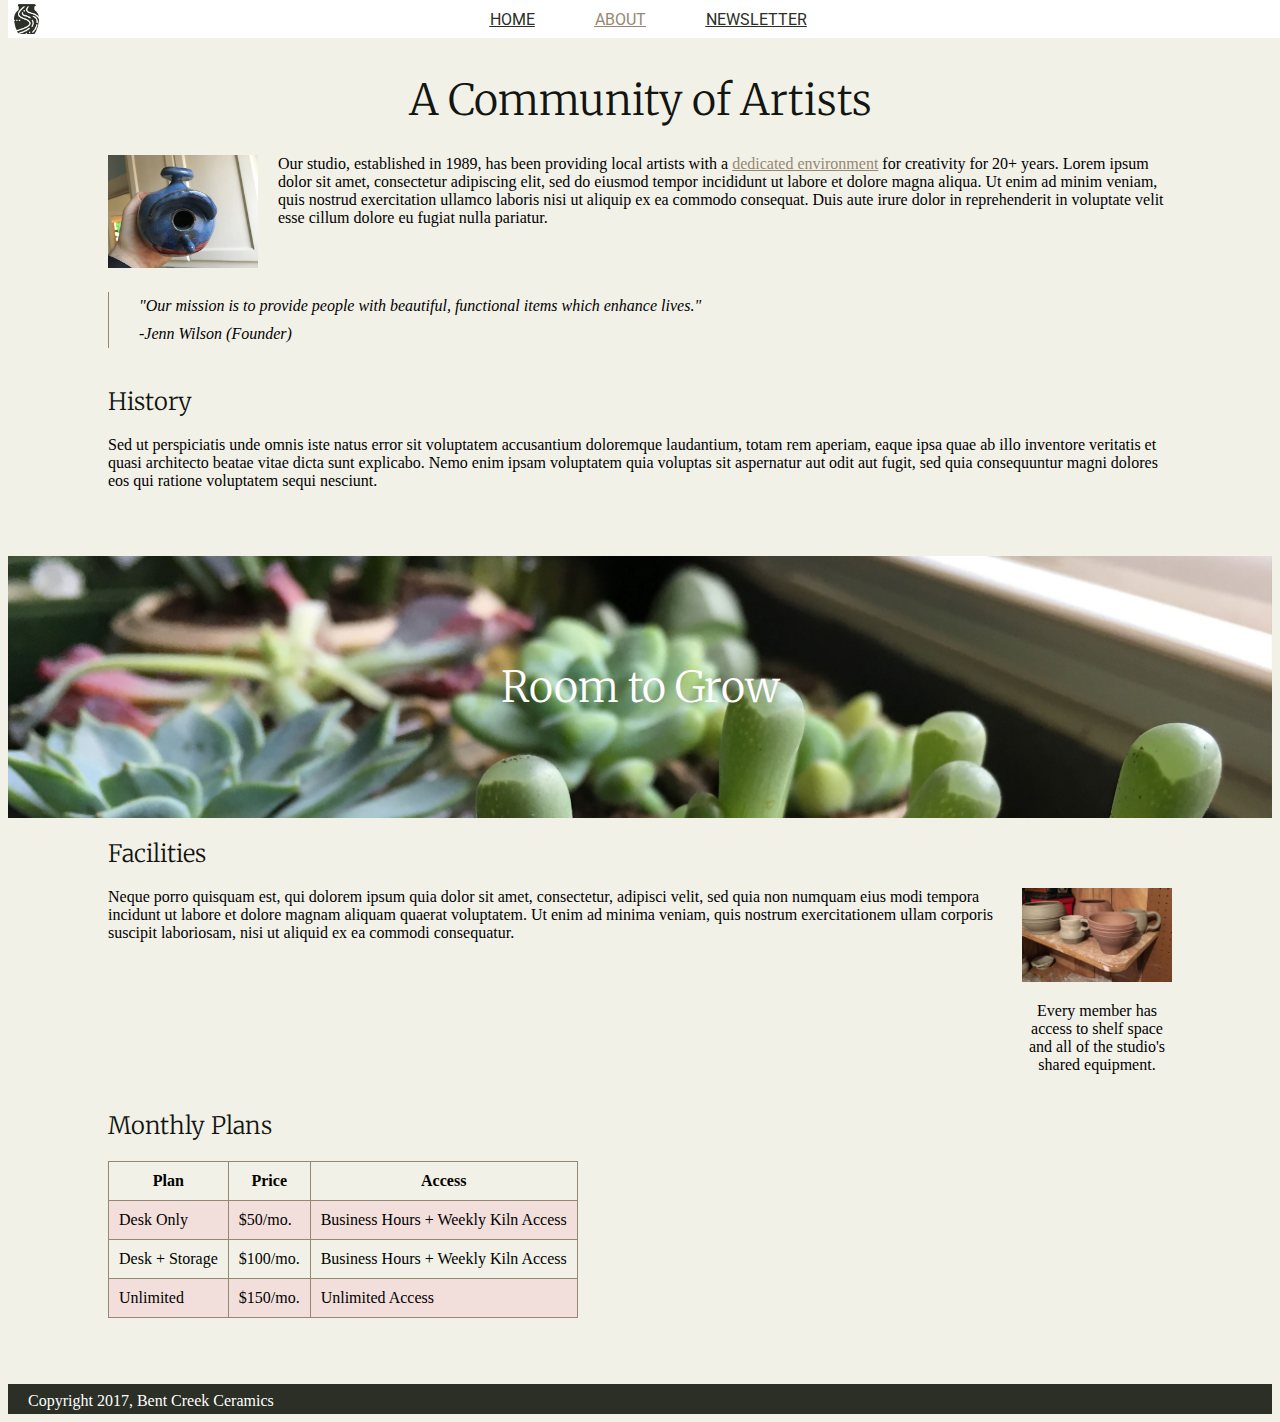
==== about.html @ e17114a6 "nav links colors working, but not logo" ====
<!DOCTYPE HTML>

<html>

  <head>

    <title>Bent Creek Ceramics - About</title>

    <link href="https://fonts.googleapis.com/css?family=Merriweather|Roboto" rel="stylesheet">
    <link href="meyers.css" rel="stylesheet">
    <link href="styles.css" rel="stylesheet">
    <meta charset="utf-8">
    <meta content="IE=edge,chrome=1" http-equiv="X-UA-Compatible">

  </head>

  <body>

    <header>

          <a href="./index.html"><img src="images/bent-creek-logo.png" id="logo"></a>
        <ul class="nav-container">
          <li class ="nav-button"><a href=./index.html>Home</a></li>
          <li class="nav-button" id="current-page"><a href="./about.html">About</a></li>
          <li class="nav-button"><a href="./newsletter.html">Newsletter</a></li>
        </ul>

    </header>


    <div id="wrapper">

    <br>
    <br>

    <div class="body-text-indent-wrapper">
      <h1>A Community of Artists</h1>

        <div class="left-image-w-description">
          <img src="./images/birdhouse.jpg">
        </div>

        <p>Our studio, established in 1989, has been providing local artists with a <a href="newsletter.html"> dedicated environment</a> for creativity for 20+ years. Lorem ipsum dolor sit amet, consectetur adipiscing elit, sed do eiusmod tempor incididunt ut labore et dolore magna aliqua. Ut enim ad minim veniam, quis nostrud exercitation ullamco laboris nisi ut aliquip ex ea commodo consequat. Duis aute irure dolor in reprehenderit in voluptate velit esse cillum dolore eu fugiat nulla pariatur.</p>

        <br>

          <blockquote>"Our mission is to provide people with beautiful, functional items which enhance lives."</blockquote>

          <blockquote>
          -Jenn Wilson (Founder)</blockquote>

        <br>

      <h2>History</h2>

        <p>Sed ut perspiciatis unde omnis iste natus error sit voluptatem accusantium doloremque laudantium, totam rem aperiam, eaque ipsa quae ab illo inventore veritatis et quasi architecto beatae vitae dicta sunt explicabo. Nemo enim ipsam voluptatem quia voluptas sit aspernatur aut odit aut fugit, sed quia consequuntur magni dolores eos qui ratione voluptatem sequi nesciunt.</p>

    </div>

      <div class="page-break-image">
        <h1 class="big-white-text"> Room to Grow</h1>
      </div>

    <div class="body-text-indent-wrapper">

      <h2>Facilities</h2>

        <div class="right-image-w-description">
          <img src="./images/background-1.jpg">
          <p>Every member has access to shelf space and all of the studio's shared equipment.</p>
        </div>

        <p>Neque porro quisquam est, qui dolorem ipsum quia dolor sit amet, consectetur, adipisci velit, sed quia non numquam eius modi tempora incidunt ut labore et dolore magnam aliquam quaerat voluptatem. Ut enim ad minima veniam, quis nostrum exercitationem ullam corporis suscipit laboriosam, nisi ut aliquid ex ea commodi consequatur.</p>

      <h2>Monthly Plans</h2>

        <table>
          <thead id="row0">
            <th>Plan</th>
            <th>Price</th>
            <th>Access</th>
          </thead>

          <tbody>
            <tr id="row1">
              <td>Desk Only</td>
              <td>$50/mo.</td>
              <td>Business Hours + Weekly Kiln Access</td>
            </tr>

            <tr id="row2">
              <td>Desk + Storage</td>
              <td>$100/mo.</td>
              <td>Business Hours + Weekly Kiln Access</td>
            </tr>

            <tr id="row3">
              <td>Unlimited</td>
              <td>$150/mo.</td>
              <td>Unlimited Access</td>
            </tr>
          </tbody>

        </table>

      </div>

      <footer>

        <p>Copyright 2017, Bent Creek Ceramics</p>

      </footer>

    </div>

  </body>

</html>
---- styles.css ----
/*

Background: #F2F1E8
Text: #131511
Inline Link: #968772
Inline Link (Hover): #967343
Navigation Background: #FFFFFF
Navigation Text: #2B2F26
Navigation Text (Hover): #CD5D67
Navigation Text (Active) #968772
Button Background: #968772
Button Background (Hover): #967343
Button Text: #F2F1E8
Button Text (Hover): #FFFFFF
Input Border Bottom: #968772
Input Border Bottom (Focus): #967343

font-family: 'Roboto', sans-serif;
font-family: 'Merriweather', sans-serif;

*/

/*General*/

#wrapper{
  width: 100%;
  margin: 0 auto;
}

h1, h2, h3 {
  font-family: 'Merriweather', serif;
  color: #131511;
}

body{
  background-color: #F2F1E8;
}

h1{
  font-size: 32pt;
  text-align: center;
  font-weight: lighter;
}

h2{
  font-size: 18pt;
  font-weight: 100;
  text-align: left;
  clear: both;
}

.title-area h2{
  text-align: center;
}

h3{
  font-size: 14pt;
  font-weight: 100;
}

a {
  color: #968772;
}

a:hover{
  color: #967343;
}

/*Header and Footer*/

header{
  height: 40px;
  background-color: #FFFFFF;
  z-index: 200;
  position: fixed;
  width: 100%;
  margin-top: -10px;
}

#logo{
  position: absolute;
  width: 25px;
  margin: 6px;
}

.nav-container{
  display: flex;
  flex-direction: row;
  justify-content: center;
  list-style: none;
  color: #131511;
  font-family: 'Roboto', sans-serif;
  text-transform: uppercase;
  text-decoration: underline;
  margin: 0px;
  padding: 0px;
}

.nav-button{
  margin: 12px 30px 0px 30px;

}

.nav-button a{
  color: #2B2F26;
}

.nav-button a:hover{
  color: #CD5D67;
}

#current-page a {
  color: #968772;
}

#current-page a:hover {
  color: #CD5D67;
}

footer{
  height: 30px;
  background-color: #2B2F26;

}

footer p{
  font: inherit;
  color: white;
  margin-left: 20px;
  padding-top: 8px;
}

/*Index Page Pictures Stuff*/

#top-row{
  display:flex;
  flex-wrap: nowrap; /*don't really need this*/
  flex-direction: row;
  justify-content: space-between;
  list-style: none;
  padding: 0px;
  height: 325px;
}

#bottom-row{
  display:flex;
  flex-wrap: nowrap; /*don't really need this*/
  flex-direction: row;
  justify-content: space-between;
  list-style: none;
  padding: 0px;
  height: 200px;
  margin-top: -15px;
}

#top-row .product-li{
  background-size: cover;
  margin: 5px;
}

#bottom-row .product-li{
  background-size: cover;
  margin: 5px;
}

#product1{
  flex-grow: 4;
  background: url(./images/product-1.jpg);
  background-position: center;
}
#product2{
  background: url(./images/product-2.jpg);
  flex-grow: 1;
  background-position: center;
}
#product3{
  background: url(./images/product-3.jpg);
  flex-grow: 1;
  background-position: center;
}

#product4{
  flex-grow: 1;
  background: url(./images/product-4.jpg);
  background-position: center;
}
#product5{
  background: url(./images/product-5.jpg);
  flex-grow: 1;
  background-position: center;
}
#product6{
  background: url(./images/product-6.jpg);
  flex-grow: 3;
  background-position: top;
}

#product7{
  background: url(./images/product-7.jpg);
  flex-grow: 1;
  background-position: center;
}

#top-row .content-box{
  background-color: #2B2F26;
  color: white;
  display: inline-block;
  padding: 10px;
  position: absolute;
  margin-top: 250px;
}

#bottom-row .content-box{
  background-color: #2B2F26;
  color: white;
  display: inline-block;
  padding: 10px;
  position: absolute;
  margin-top: 140px;
}


/* Newsletter */

#newsletter-bg img{
  height: 100%;
  width: 100%;
  z-index: 50;
}

input[type="submit"]{
  background-color: #1fabe5;
  color: white;
  font: inherit;
  text-align: center;
  text-transform: uppercase;
  padding: 15px 20px 15px 20px;
  border-radius: 6px;
  width: auto;
  height: auto;
  border: none;
}

form{
  margin: 13%;
  background-color: white;
  width: 74%;
  z-index: 100;
  position: absolute;
  margin-top: -55%;
}

#form-intro-text-container{
  text-align: center;
  margin-top: 5%;
}

#nameInput{
  border: none;
  font-family: 'Merriweather', sans-serif;
  font-size: .7em;
  width: 100%;
}

#emailInput {
  border: none;
  font-family: 'Merriweather', sans-serif;
  font-size: .7em;
  width: 100%;
}

.form-wrapper{
  width: 80%;
  margin: 2% 0 2% 10%;
  border-bottom: 1px solid lightgray;
}

#submit_container{
  text-align: center;
}

#signupButton{
  background-color: #968772;
  border-radius: 2px;
  color: #F2F1E8;
  padding: 2% 4% 2% 4%;
  margin:2%;
  font-size: .7em;
  text-transform: none;
}

#signupButton:hover{
  background-color: #967343;
  color: #FFFFFF
}

  /*About Page*/

.page-break-image{
  width: 100%;
  height: 50%;
  padding: 75px 0px 75px 0px;
  background-image: url("./images/background-3.jpg");
  background-size: cover;
  background-position: fixed;
}

.big-white-text{
  color: white;
}

.left-image-w-description{
  width: 150px;
  margin: 0px 20px 20px 0px;
  float: left;
}

.left-image-w-description img{
  width: 150px;
}

blockquote{
  clear: both;
  margin: 0px 0px 0px 0px;
  padding: 5px 0px 5px 0px;
  border-left: 1px solid #968772;
  padding-left: 30px;
  font-style: italic;
}

.right-image-w-description{
  width: 150px;
  margin: 0px 0px 20px 20px;
  float: right;
  text-align: center;
}

.right-image-w-description img{
  width: 150px;
}

table, thead, th, td{
  border-collapse: collapse;
  border: 1px solid #968772;
  padding: 10px 10px 10px 10px;

}

.body-text-indent-wrapper{
  padding: 0px 100px 50px 100px;
}

#row1, #row3{
  background-color: #F2DFDC;
}

/*table{
  width: 100%;
}*/

/*thead{
  background: #1fabe5;
  color: white;

}*/
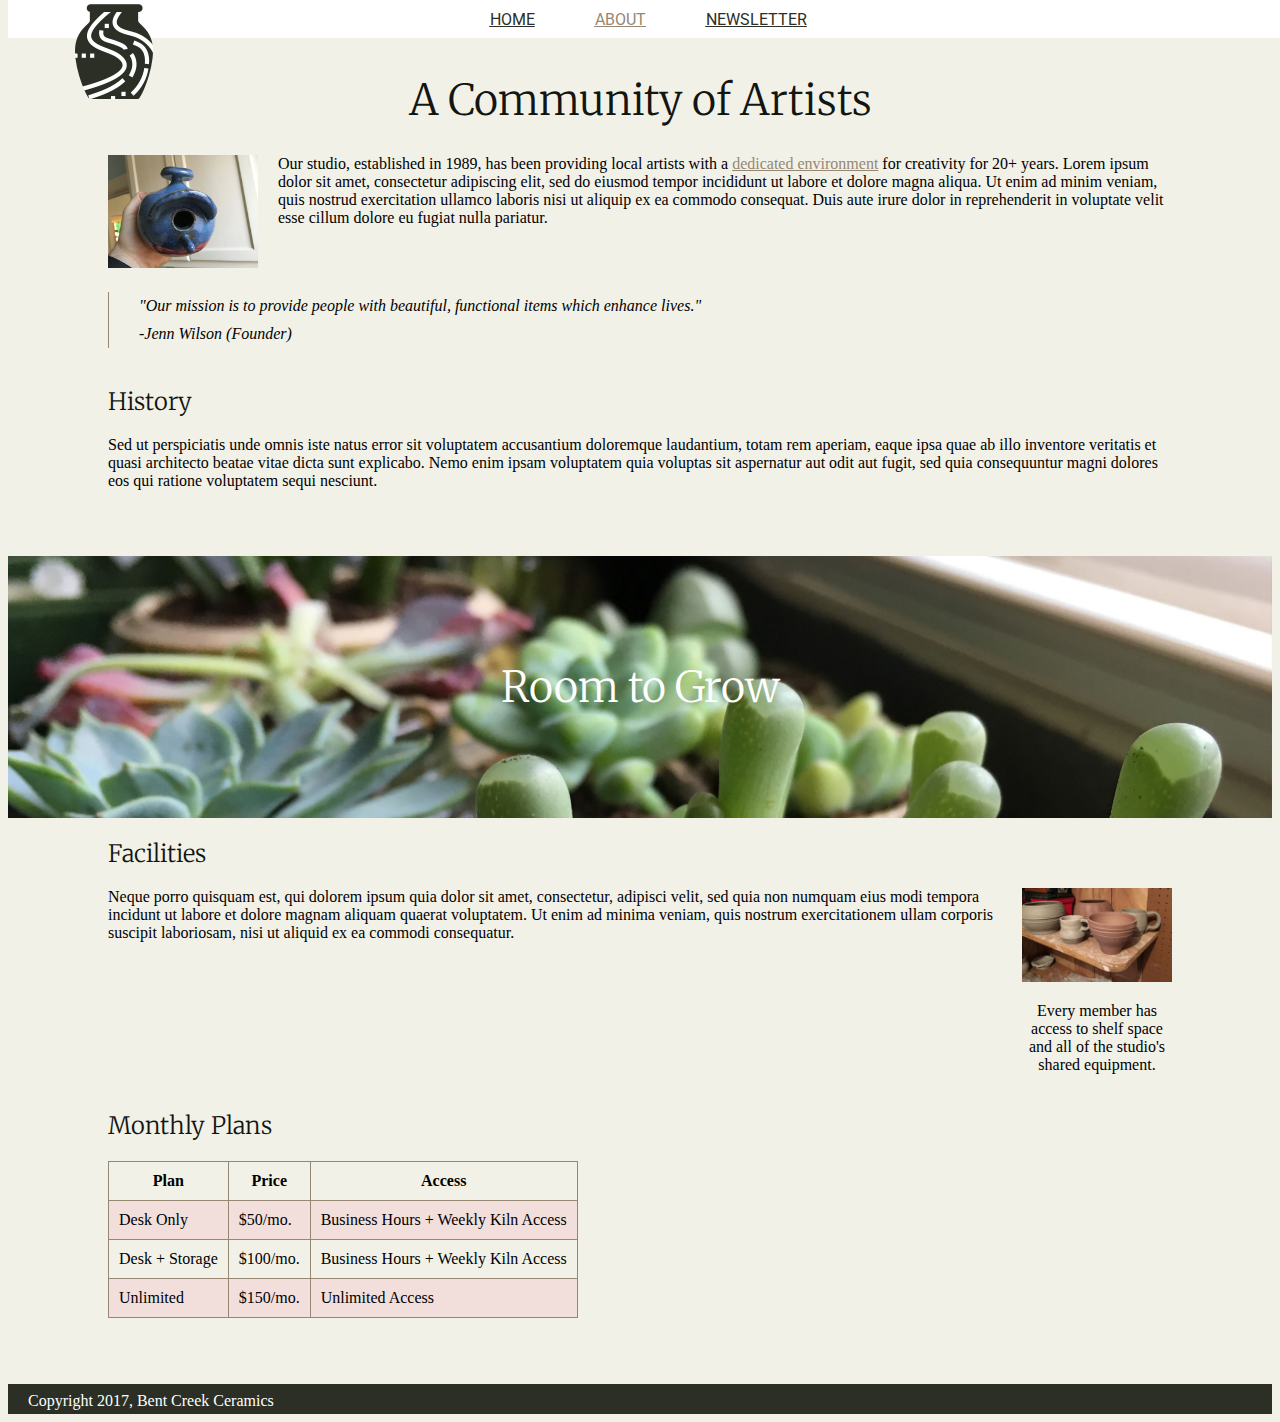
==== commit 4b9eccb5: "working on hover logo" ====
--- a/about.html
+++ b/about.html
@@ -18,7 +18,7 @@
 
     <header>
 
-          <a href="./index.html"><img src="images/bent-creek-logo.png" id="logo"></a>
+        <a href="./index.html" id="logo"></a>
         <ul class="nav-container">
           <li class ="nav-button"><a href=./index.html>Home</a></li>
           <li class="nav-button" id="current-page"><a href="./about.html">About</a></li>
--- a/styles.css
+++ b/styles.css
@@ -79,8 +79,12 @@
 
 #logo{
   position: absolute;
-  width: 25px;
+  width: 200px;
+  height: 300px;
   margin: 6px;
+  background:transparent url('images/bent-creek-logo.png') center top no-repeat;
+  /*background-color: red;*/
+  z-index: 400;
 }
 
 .nav-container{
@@ -98,7 +102,6 @@
 
 .nav-button{
   margin: 12px 30px 0px 30px;
-
 }
 
 .nav-button a{
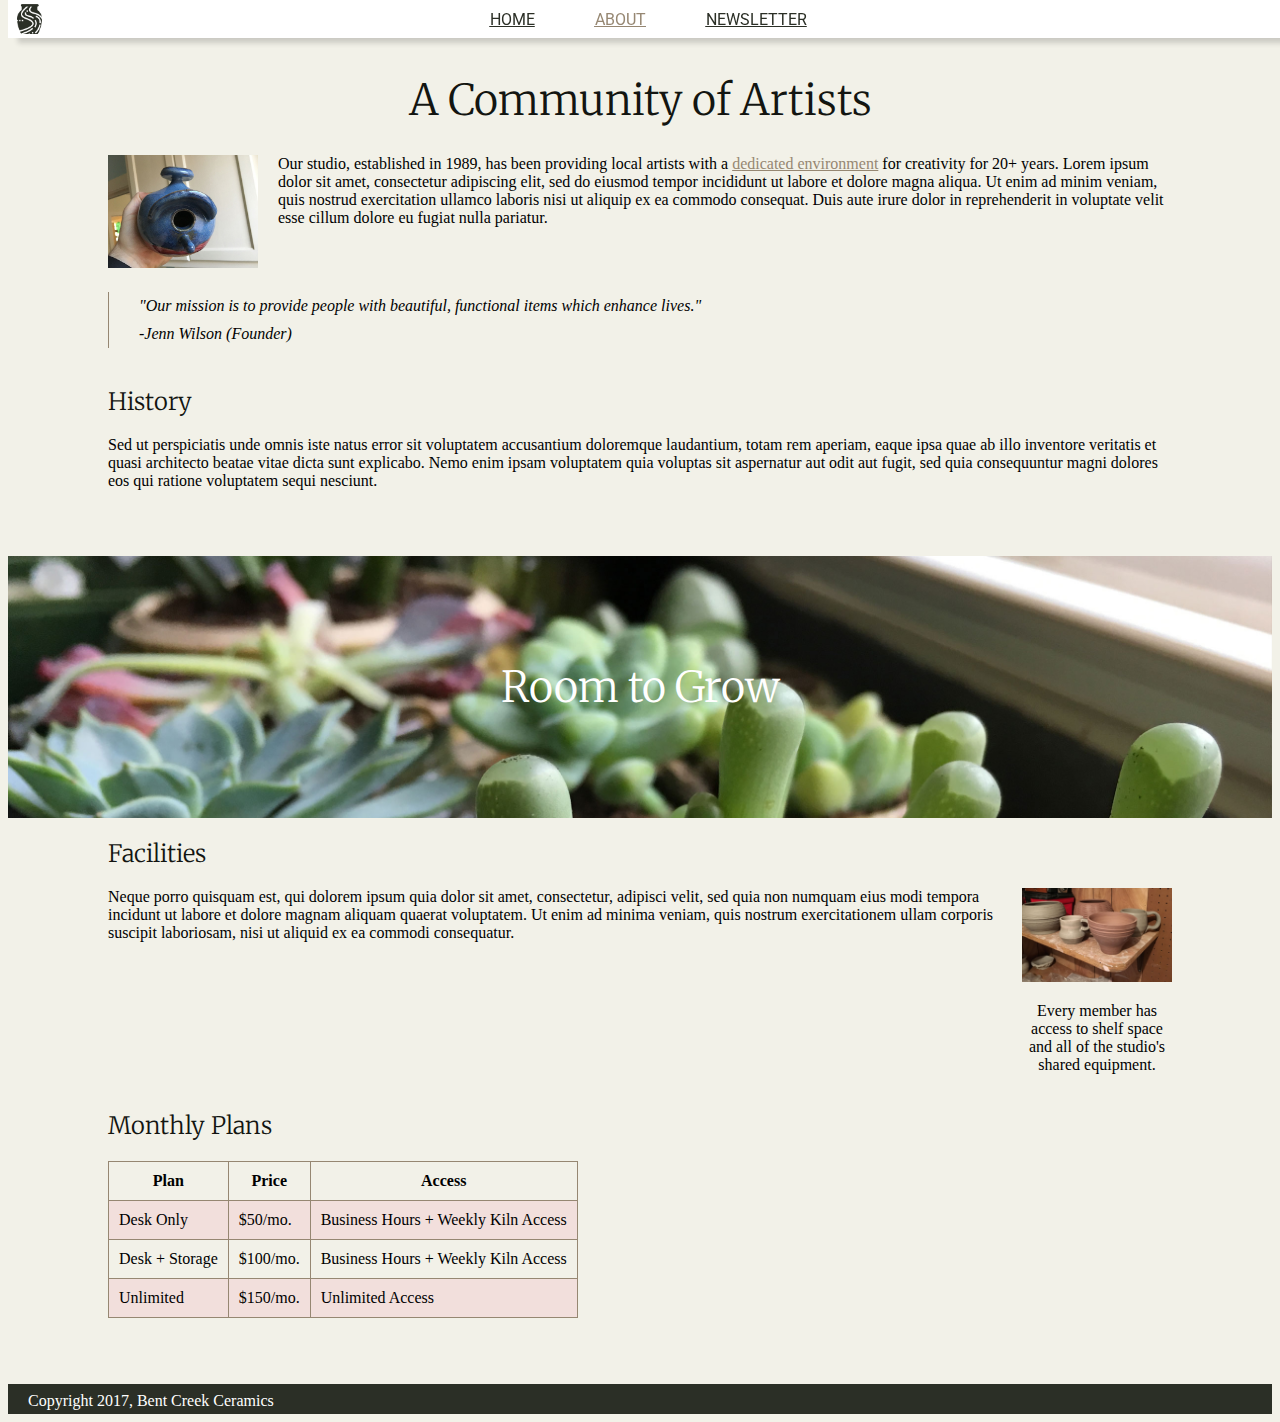
==== commit ef81995f: "Added favicon" ====
--- a/about.html
+++ b/about.html
@@ -5,6 +5,8 @@
   <head>
 
     <title>Bent Creek Ceramics - About</title>
+
+    <link rel="shortcut icon" href="favicon.ico" type="image/x-icon">
 
     <link href="https://fonts.googleapis.com/css?family=Merriweather|Roboto" rel="stylesheet">
     <link href="meyers.css" rel="stylesheet">
--- a/styles.css
+++ b/styles.css
@@ -58,11 +58,11 @@
   font-weight: 100;
 }
 
-a {
+p a {
   color: #968772;
 }
 
-a:hover{
+p a:hover{
   color: #967343;
 }
 
@@ -75,16 +75,22 @@
   position: fixed;
   width: 100%;
   margin-top: -10px;
+  box-shadow: 10px 5px 5px rgba(50,50,50,.2);
 }
 
 #logo{
   position: absolute;
-  width: 200px;
-  height: 300px;
+  width: 30px;
+  height: 30px;
   margin: 6px;
   background:transparent url('images/bent-creek-logo.png') center top no-repeat;
-  /*background-color: red;*/
+  background-size: 25px;
   z-index: 400;
+}
+
+#logo:hover{
+  background:transparent url('images/bent-creek-logo-coral.png') center top no-repeat;
+  background-size: 25px;
 }
 
 .nav-container{
@@ -250,32 +256,33 @@
   width: 74%;
   z-index: 100;
   position: absolute;
-  margin-top: -55%;
+  margin-top: -50%;
 }
 
 #form-intro-text-container{
   text-align: center;
-  margin-top: 5%;
-}
-
-#nameInput{
-  border: none;
-  font-family: 'Merriweather', sans-serif;
-  font-size: .7em;
-  width: 100%;
-}
-
-#emailInput {
-  border: none;
-  font-family: 'Merriweather', sans-serif;
-  font-size: .7em;
-  width: 100%;
-}
+  padding: 1%;
+}
+
+.input-line{
+border: none;
+border-bottom: 1px solid #968772;
+font-family: 'Merriweather', sans-serif;
+font-size: .7em;
+width: 85%;
+margin: 2%;
+}
+
+.input-line:focus{
+  outline: none;
+  border-bottom: 1px solid #967343;
+}
+
 
 .form-wrapper{
   width: 80%;
   margin: 2% 0 2% 10%;
-  border-bottom: 1px solid lightgray;
+  border-bottom: 1px solid #968772;
 }
 
 #submit_container{
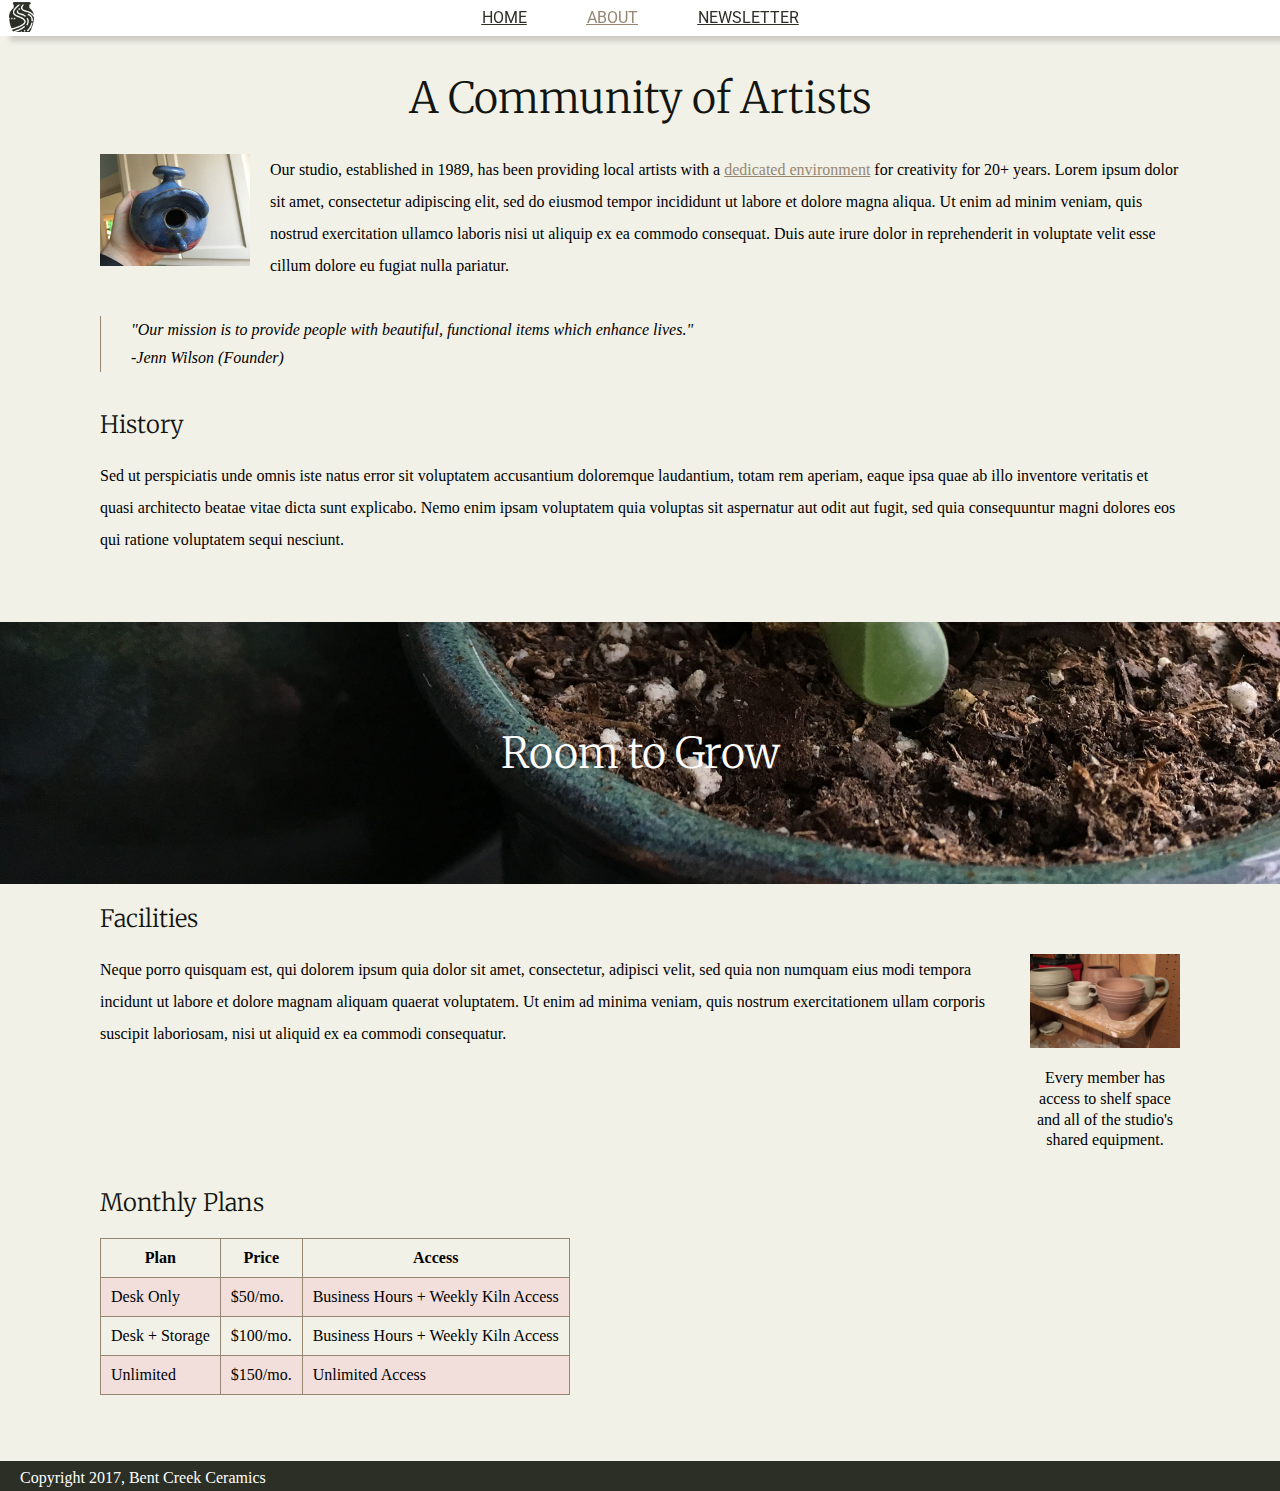
==== commit b9a07138: "Time for nightmode..." ====
--- a/about.html
+++ b/about.html
@@ -42,7 +42,7 @@
           <img src="./images/birdhouse.jpg">
         </div>
 
-        <p>Our studio, established in 1989, has been providing local artists with a <a href="newsletter.html"> dedicated environment</a> for creativity for 20+ years. Lorem ipsum dolor sit amet, consectetur adipiscing elit, sed do eiusmod tempor incididunt ut labore et dolore magna aliqua. Ut enim ad minim veniam, quis nostrud exercitation ullamco laboris nisi ut aliquip ex ea commodo consequat. Duis aute irure dolor in reprehenderit in voluptate velit esse cillum dolore eu fugiat nulla pariatur.</p>
+        <p>Our studio, established in 1989, has been providing local artists with a <a href="#facilities-section"> dedicated environment</a> for creativity for 20+ years. Lorem ipsum dolor sit amet, consectetur adipiscing elit, sed do eiusmod tempor incididunt ut labore et dolore magna aliqua. Ut enim ad minim veniam, quis nostrud exercitation ullamco laboris nisi ut aliquip ex ea commodo consequat. Duis aute irure dolor in reprehenderit in voluptate velit esse cillum dolore eu fugiat nulla pariatur.</p>
 
         <br>
 
@@ -65,7 +65,7 @@
 
     <div class="body-text-indent-wrapper">
 
-      <h2>Facilities</h2>
+      <h2 id="facilities-section">Facilities</h2>
 
         <div class="right-image-w-description">
           <img src="./images/background-1.jpg">
@@ -115,6 +115,8 @@
 
     </div>
 
+    <script type="text/javascript" src="nightmode.js"></script>
+
   </body>
 
 </html>
--- a/styles.css
+++ b/styles.css
@@ -34,6 +34,8 @@
 
 body{
   background-color: #F2F1E8;
+  margin: 0;
+  padding-top: .5%;
 }
 
 h1{
@@ -63,7 +65,12 @@
 }
 
 p a:hover{
+  transition-duration: 1s;
   color: #967343;
+}
+
+p {
+  line-height: 200%;
 }
 
 /*Header and Footer*/
@@ -89,6 +96,7 @@
 }
 
 #logo:hover{
+  transition-duration: 1s;
   background:transparent url('images/bent-creek-logo-coral.png') center top no-repeat;
   background-size: 25px;
 }
@@ -115,6 +123,7 @@
 }
 
 .nav-button a:hover{
+  transition-duration: 1s;
   color: #CD5D67;
 }
 
@@ -123,6 +132,7 @@
 }
 
 #current-page a:hover {
+  transition-duration: 1s;
   color: #CD5D67;
 }
 
@@ -140,6 +150,13 @@
 }
 
 /*Index Page Pictures Stuff*/
+
+#rows-container{
+  display: flex;
+  flex-direction: column;
+  align-items: stretch;
+  align-content:stretch;
+}
 
 #top-row{
   display:flex;
@@ -149,6 +166,8 @@
   list-style: none;
   padding: 0px;
   height: 325px;
+  flex-shrink: 1;
+  flex-grow: 1;
 }
 
 #bottom-row{
@@ -160,6 +179,8 @@
   padding: 0px;
   height: 200px;
   margin-top: -15px;
+  flex-shrink: 1;
+  flex-grow: 1;
 }
 
 #top-row .product-li{
@@ -177,6 +198,7 @@
   background: url(./images/product-1.jpg);
   background-position: center;
 }
+
 #product2{
   background: url(./images/product-2.jpg);
   flex-grow: 1;
@@ -231,11 +253,15 @@
 
 /* Newsletter */
 
-#newsletter-bg img{
-  height: 100%;
-  width: 100%;
-  z-index: 50;
-}
+body[id="newsletter-body"]{
+  background-image: url(./images/background-2.jpg);
+  background-repeat: no-repeat;
+  background-attachment: fixed;
+  background-position: top;
+  background-size: cover;
+  /*width: 100%;*/
+}
+
 
 input[type="submit"]{
   background-color: #1fabe5;
@@ -251,17 +277,28 @@
 }
 
 form{
-  margin: 13%;
+  /*margin: 13%;*/
   background-color: white;
-  width: 74%;
+  width: auto;
+  padding: 10px 40px 10px 40px;
   z-index: 100;
   position: absolute;
-  margin-top: -50%;
+  /*margin-top: 10%;*/
+}
+
+#form-flex-wrapper{
+  position: absolute;
+  height: 100%;
+  width: 100%;
+  display: flex;
+  justify-content: center;
+  align-items: center;
 }
 
 #form-intro-text-container{
   text-align: center;
-  padding: 1%;
+  /*padding: 1%;*/
+  /*width: 90%;*/
 }
 
 .input-line{
@@ -300,6 +337,7 @@
 }
 
 #signupButton:hover{
+  transition-duration: 1s;
   background-color: #967343;
   color: #FFFFFF
 }
@@ -312,7 +350,7 @@
   padding: 75px 0px 75px 0px;
   background-image: url("./images/background-3.jpg");
   background-size: cover;
-  background-position: fixed;
+  background-attachment: fixed;
 }
 
 .big-white-text{
@@ -323,6 +361,10 @@
   width: 150px;
   margin: 0px 20px 20px 0px;
   float: left;
+}
+
+.left-image-w-description p{
+  line-height: 130%;
 }
 
 .left-image-w-description img{
@@ -345,6 +387,10 @@
   text-align: center;
 }
 
+.right-image-w-description p{
+  line-height: 130%;
+}
+
 .right-image-w-description img{
   width: 150px;
 }
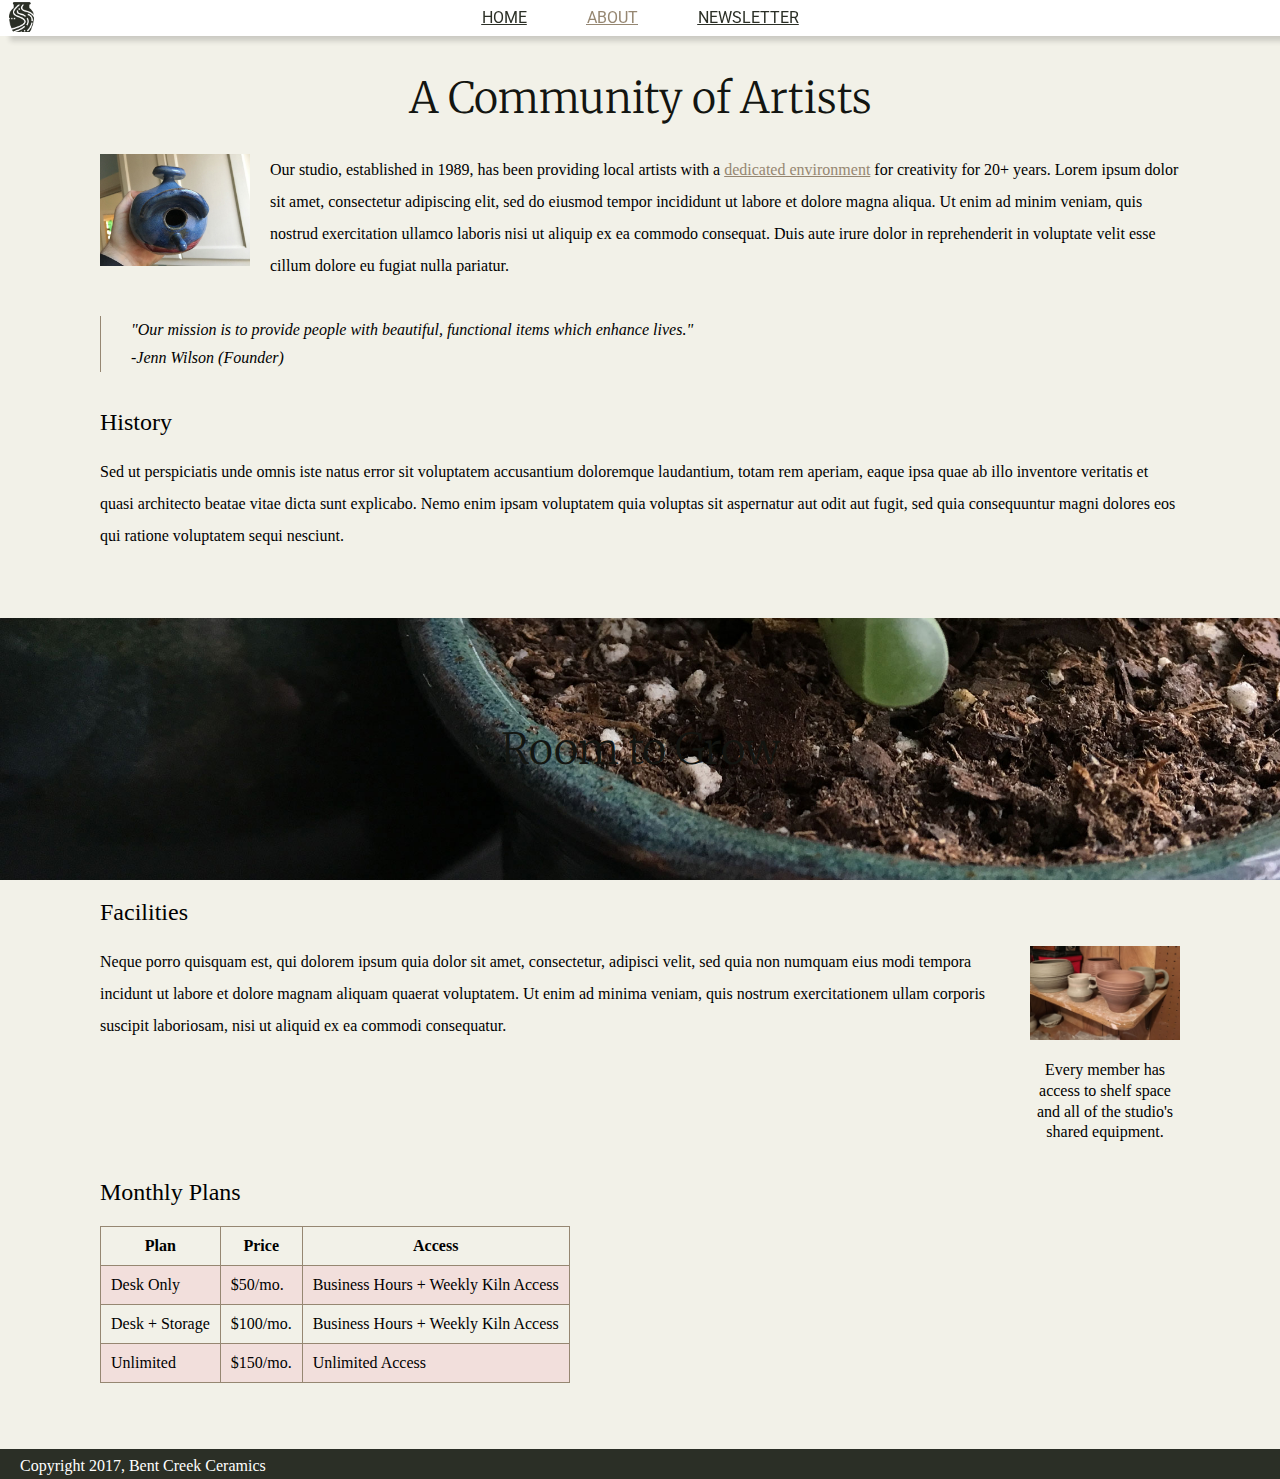
==== commit da343d46: "Changing CSS" ====
--- a/about.html
+++ b/about.html
@@ -9,65 +9,64 @@
     <link rel="shortcut icon" href="favicon.ico" type="image/x-icon">
 
     <link href="https://fonts.googleapis.com/css?family=Merriweather|Roboto" rel="stylesheet">
-    <link href="meyers.css" rel="stylesheet">
     <link href="styles.css" rel="stylesheet">
     <meta charset="utf-8">
     <meta content="IE=edge,chrome=1" http-equiv="X-UA-Compatible">
 
   </head>
 
-  <body>
+  <body class="day">
 
-    <header>
+    <header class="day">
 
-        <a href="./index.html" id="logo"></a>
-        <ul class="nav-container">
+        <button id="logo" class="day"></button>
+        <ul class="day nav-container">
           <li class ="nav-button"><a href=./index.html>Home</a></li>
-          <li class="nav-button" id="current-page"><a href="./about.html">About</a></li>
-          <li class="nav-button"><a href="./newsletter.html">Newsletter</a></li>
+          <li class="day nav-button" id="current-page"><a href="./about.html">About</a></li>
+          <li class="day nav-button"><a href="./newsletter.html">Newsletter</a></li>
         </ul>
 
     </header>
 
 
-    <div id="wrapper">
+    <div id="wrapper" class="day">
 
     <br>
     <br>
 
-    <div class="body-text-indent-wrapper">
+    <div class="day body-text-indent-wrapper">
       <h1>A Community of Artists</h1>
 
-        <div class="left-image-w-description">
+        <div class="day left-image-w-description">
           <img src="./images/birdhouse.jpg">
         </div>
 
-        <p>Our studio, established in 1989, has been providing local artists with a <a href="#facilities-section"> dedicated environment</a> for creativity for 20+ years. Lorem ipsum dolor sit amet, consectetur adipiscing elit, sed do eiusmod tempor incididunt ut labore et dolore magna aliqua. Ut enim ad minim veniam, quis nostrud exercitation ullamco laboris nisi ut aliquip ex ea commodo consequat. Duis aute irure dolor in reprehenderit in voluptate velit esse cillum dolore eu fugiat nulla pariatur.</p>
+        <p class="day">Our studio, established in 1989, has been providing local artists with a <a href="#facilities-section"> dedicated environment</a> for creativity for 20+ years. Lorem ipsum dolor sit amet, consectetur adipiscing elit, sed do eiusmod tempor incididunt ut labore et dolore magna aliqua. Ut enim ad minim veniam, quis nostrud exercitation ullamco laboris nisi ut aliquip ex ea commodo consequat. Duis aute irure dolor in reprehenderit in voluptate velit esse cillum dolore eu fugiat nulla pariatur.</p>
 
         <br>
 
-          <blockquote>"Our mission is to provide people with beautiful, functional items which enhance lives."</blockquote>
+          <blockquote class="day">"Our mission is to provide people with beautiful, functional items which enhance lives."</blockquote>
 
-          <blockquote>
+          <blockquote class="day">
           -Jenn Wilson (Founder)</blockquote>
 
         <br>
 
-      <h2>History</h2>
+      <h2 class="day">History</h2>
 
-        <p>Sed ut perspiciatis unde omnis iste natus error sit voluptatem accusantium doloremque laudantium, totam rem aperiam, eaque ipsa quae ab illo inventore veritatis et quasi architecto beatae vitae dicta sunt explicabo. Nemo enim ipsam voluptatem quia voluptas sit aspernatur aut odit aut fugit, sed quia consequuntur magni dolores eos qui ratione voluptatem sequi nesciunt.</p>
+        <p class="day">Sed ut perspiciatis unde omnis iste natus error sit voluptatem accusantium doloremque laudantium, totam rem aperiam, eaque ipsa quae ab illo inventore veritatis et quasi architecto beatae vitae dicta sunt explicabo. Nemo enim ipsam voluptatem quia voluptas sit aspernatur aut odit aut fugit, sed quia consequuntur magni dolores eos qui ratione voluptatem sequi nesciunt.</p>
 
     </div>
 
-      <div class="page-break-image">
-        <h1 class="big-white-text"> Room to Grow</h1>
+      <div class="day page-break-image">
+        <h1 class="day big-white-text"> Room to Grow</h1>
       </div>
 
-    <div class="body-text-indent-wrapper">
+    <div class="day body-text-indent-wrapper">
 
-      <h2 id="facilities-section">Facilities</h2>
+      <h2 class="day" id="facilities-section">Facilities</h2>
 
-        <div class="right-image-w-description">
+        <div class="day right-image-w-description">
           <img src="./images/background-1.jpg">
           <p>Every member has access to shelf space and all of the studio's shared equipment.</p>
         </div>
@@ -107,15 +106,15 @@
 
       </div>
 
-      <footer>
+      <footer class="day">
 
-        <p>Copyright 2017, Bent Creek Ceramics</p>
+        <p class="day">Copyright 2017, Bent Creek Ceramics</p>
 
       </footer>
 
     </div>
 
-    <script type="text/javascript" src="nightmode.js"></script>
+    <script type="text/javascript" src="script.js"></script>
 
   </body>
 
--- a/styles.css
+++ b/styles.css
@@ -27,15 +27,31 @@
   margin: 0 auto;
 }
 
-h1, h2, h3 {
+h1, h3 {
   font-family: 'Merriweather', serif;
+  /*color: #131511;*/
+}
+
+.day h1, h3 {
   color: #131511;
 }
 
-body{
-  background-color: #F2F1E8;
+.night h1, h3 {
+  color: #ababab;
+}
+
+body {
+  /*background-color: #F2F1E8;*/
   margin: 0;
   padding-top: .5%;
+}
+
+body[class="day"]{
+  background-color: #F2F1E8;
+}
+
+body[class="night"]{
+  background-color: #303030;
 }
 
 h1{
@@ -60,8 +76,13 @@
   font-weight: 100;
 }
 
-p a {
+
+.day p a {
   color: #968772;
+}
+
+.night p a {
+  color: #41321d;
 }
 
 p a:hover{
@@ -77,7 +98,6 @@
 
 header{
   height: 40px;
-  background-color: #FFFFFF;
   z-index: 200;
   position: fixed;
   width: 100%;
@@ -85,19 +105,33 @@
   box-shadow: 10px 5px 5px rgba(50,50,50,.2);
 }
 
+.day header{
+  background-color: #FFFFFF;
+  }
+
+.night header{
+  background-color: #black;
+}
+
 #logo{
   position: absolute;
   width: 30px;
   height: 30px;
   margin: 6px;
+  z-index: 400;
+  border: none;
+  outline: none;
+}
+
+.night #logo{
+  transition-duration: 1s;
+  background:transparent url('images/bent-creek-logo-coral.png') center top no-repeat;
+  background-size: 25px;
+}
+
+.day #logo{
+  transition-duration: 1s;
   background:transparent url('images/bent-creek-logo.png') center top no-repeat;
-  background-size: 25px;
-  z-index: 400;
-}
-
-#logo:hover{
-  transition-duration: 1s;
-  background:transparent url('images/bent-creek-logo-coral.png') center top no-repeat;
   background-size: 25px;
 }
 
@@ -106,7 +140,6 @@
   flex-direction: row;
   justify-content: center;
   list-style: none;
-  color: #131511;
   font-family: 'Roboto', sans-serif;
   text-transform: uppercase;
   text-decoration: underline;
@@ -114,6 +147,14 @@
   padding: 0px;
 }
 
+.nav-container .day {
+    color: #131511;
+}
+
+.nav-container .night {
+    color: ##5b5b5b;
+}
+
 .nav-button{
   margin: 12px 30px 0px 30px;
 }
@@ -138,8 +179,14 @@
 
 footer{
   height: 30px;
+}
+
+.day footer {
   background-color: #2B2F26;
-
+}
+
+.night footer {
+  background-color: #50544c;
 }
 
 footer p{
@@ -233,7 +280,6 @@
 }
 
 #top-row .content-box{
-  background-color: #2B2F26;
   color: white;
   display: inline-block;
   padding: 10px;
@@ -241,8 +287,15 @@
   margin-top: 250px;
 }
 
+#top-row .day{
+  background-color: #2B2F26;
+}
+
+#top-row .night{
+  background-color: #43473d;
+}
+
 #bottom-row .content-box{
-  background-color: #2B2F26;
   color: white;
   display: inline-block;
   padding: 10px;
@@ -250,8 +303,16 @@
   margin-top: 140px;
 }
 
-
-/* Newsletter */
+#bottom-row .day{
+  background-color: #2B2F26;
+}
+
+#bottom-row .night{
+  background-color: #43473d;
+}
+
+ /*Newsletter */
+
 
 body[id="newsletter-body"]{
   background-image: url(./images/background-2.jpg);
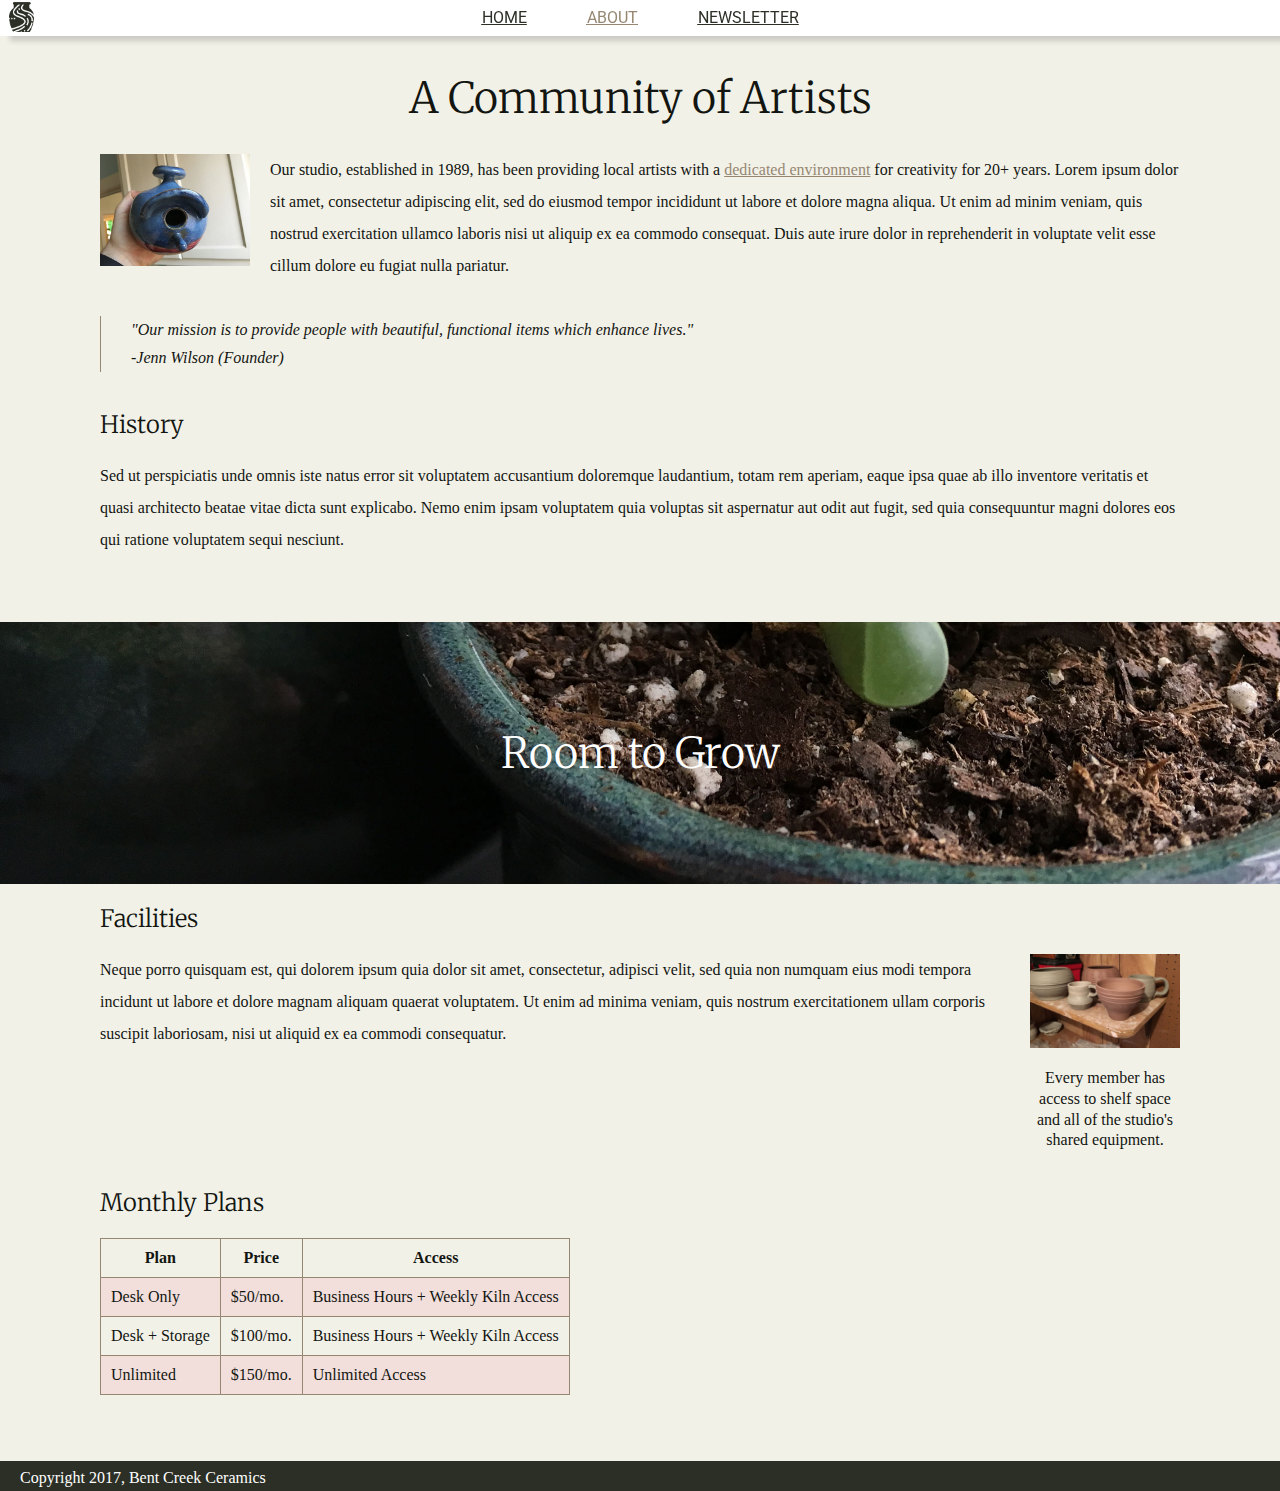
==== commit ed37f07d: "more CSS progress" ====
--- a/about.html
+++ b/about.html
@@ -59,7 +59,7 @@
     </div>
 
       <div class="day page-break-image">
-        <h1 class="day big-white-text"> Room to Grow</h1>
+        <h1 id="big-white-text"> Room to Grow</h1>
       </div>
 
     <div class="day body-text-indent-wrapper">
--- a/styles.css
+++ b/styles.css
@@ -27,17 +27,25 @@
   margin: 0 auto;
 }
 
-h1, h3 {
+h1, h2, h3 {
   font-family: 'Merriweather', serif;
   /*color: #131511;*/
 }
 
-.day h1, h3 {
+.day h1, .day h2, .day h3, .day p, .day blockquote {
   color: #131511;
 }
 
-.night h1, h3 {
+.night h1, .night h2, .night h3, .night p, .night blockquote {
   color: #ababab;
+}
+
+.day th, .day td {
+  color: #131511;
+}
+
+.night th, .night td {
+  color: #bbbbbb;
 }
 
 body {
@@ -76,18 +84,22 @@
   font-weight: 100;
 }
 
-
 .day p a {
   color: #968772;
 }
 
+.day p a:hover{
+  transition-duration: 1s;
+  color: #967343;
+}
+
 .night p a {
-  color: #41321d;
-}
-
-p a:hover{
-  transition-duration: 1s;
-  color: #967343;
+  color: #cbb797;
+}
+
+.night p a:hover{
+  transition-duration: 1s;
+  color: #f2b867;
 }
 
 p {
@@ -110,7 +122,7 @@
   }
 
 .night header{
-  background-color: #black;
+  background-color: black;
 }
 
 #logo{
@@ -159,20 +171,34 @@
   margin: 12px 30px 0px 30px;
 }
 
-.nav-button a{
+.day .nav-button a{
   color: #2B2F26;
 }
 
+.night .nav-button a{
+  color: #50544a;
+}
+
+
 .nav-button a:hover{
   transition-duration: 1s;
   color: #CD5D67;
 }
 
-#current-page a {
+.day #current-page a {
   color: #968772;
 }
 
-#current-page a:hover {
+.day #current-page a:hover {
+  transition-duration: 1s;
+  color: #CD5D67;
+}
+
+.night #current-page a {
+  color: #8f8d8b;
+}
+
+.night #current-page a:hover {
   transition-duration: 1s;
   color: #CD5D67;
 }
@@ -191,9 +217,16 @@
 
 footer p{
   font: inherit;
-  color: white;
   margin-left: 20px;
   padding-top: 8px;
+}
+
+.day footer p{
+  color: white;
+}
+
+.night footer p{
+  color: white;
 }
 
 /*Index Page Pictures Stuff*/
@@ -281,22 +314,24 @@
 
 #top-row .content-box{
   color: white;
-  display: inline-block;
+  display: inline-;
   padding: 10px;
   position: absolute;
   margin-top: 250px;
 }
 
 #top-row .day{
+  color: white;
   background-color: #2B2F26;
 }
 
 #top-row .night{
-  background-color: #43473d;
+  color: white;
+  background-color: #11120f;
 }
 
 #bottom-row .content-box{
-  color: white;
+
   display: inline-block;
   padding: 10px;
   position: absolute;
@@ -304,11 +339,13 @@
 }
 
 #bottom-row .day{
+  color: white;
   background-color: #2B2F26;
 }
 
 #bottom-row .night{
-  background-color: #43473d;
+  color: white;
+  background-color: #11120f;
 }
 
  /*Newsletter */
@@ -323,28 +360,21 @@
   /*width: 100%;*/
 }
 
-
-input[type="submit"]{
-  background-color: #1fabe5;
-  color: white;
-  font: inherit;
-  text-align: center;
-  text-transform: uppercase;
-  padding: 15px 20px 15px 20px;
-  border-radius: 6px;
-  width: auto;
-  height: auto;
-  border: none;
-}
-
 form{
-  /*margin: 13%;*/
-  background-color: white;
+  /*margin: 13%;*/=
   width: auto;
   padding: 10px 40px 10px 40px;
   z-index: 100;
   position: absolute;
   /*margin-top: 10%;*/
+}
+
+.day form{
+  background-color: white;
+}
+
+.night form{
+  background-color: black;
 }
 
 #form-flex-wrapper{
@@ -388,13 +418,29 @@
 }
 
 #signupButton{
-  background-color: #968772;
+  font: inherit;
+  text-align: center;
+  text-transform: uppercase;
+  /*padding: 15px 20px 15px 20px;*/
+  border-radius: 6px;
+  width: auto;
+  height: auto;
+  border: none;
   border-radius: 2px;
-  color: #F2F1E8;
   padding: 2% 4% 2% 4%;
   margin:2%;
   font-size: .7em;
   text-transform: none;
+}
+
+#signupButton[class="day"]{
+  background-color: #968772;
+  color: #F2F1E8;
+}
+
+#signupButton[class="night"]{
+  background-color: #322d27;
+  color: #817f7f;
 }
 
 #signupButton:hover{
@@ -414,7 +460,7 @@
   background-attachment: fixed;
 }
 
-.big-white-text{
+#big-white-text{
   color: white;
 }
 
@@ -467,8 +513,12 @@
   padding: 0px 100px 50px 100px;
 }
 
-#row1, #row3{
+.day #row1, .day #row3{
   background-color: #F2DFDC;
+}
+
+.night #row1, .night #row3{
+  background-color: #695653;
 }
 
 /*table{
